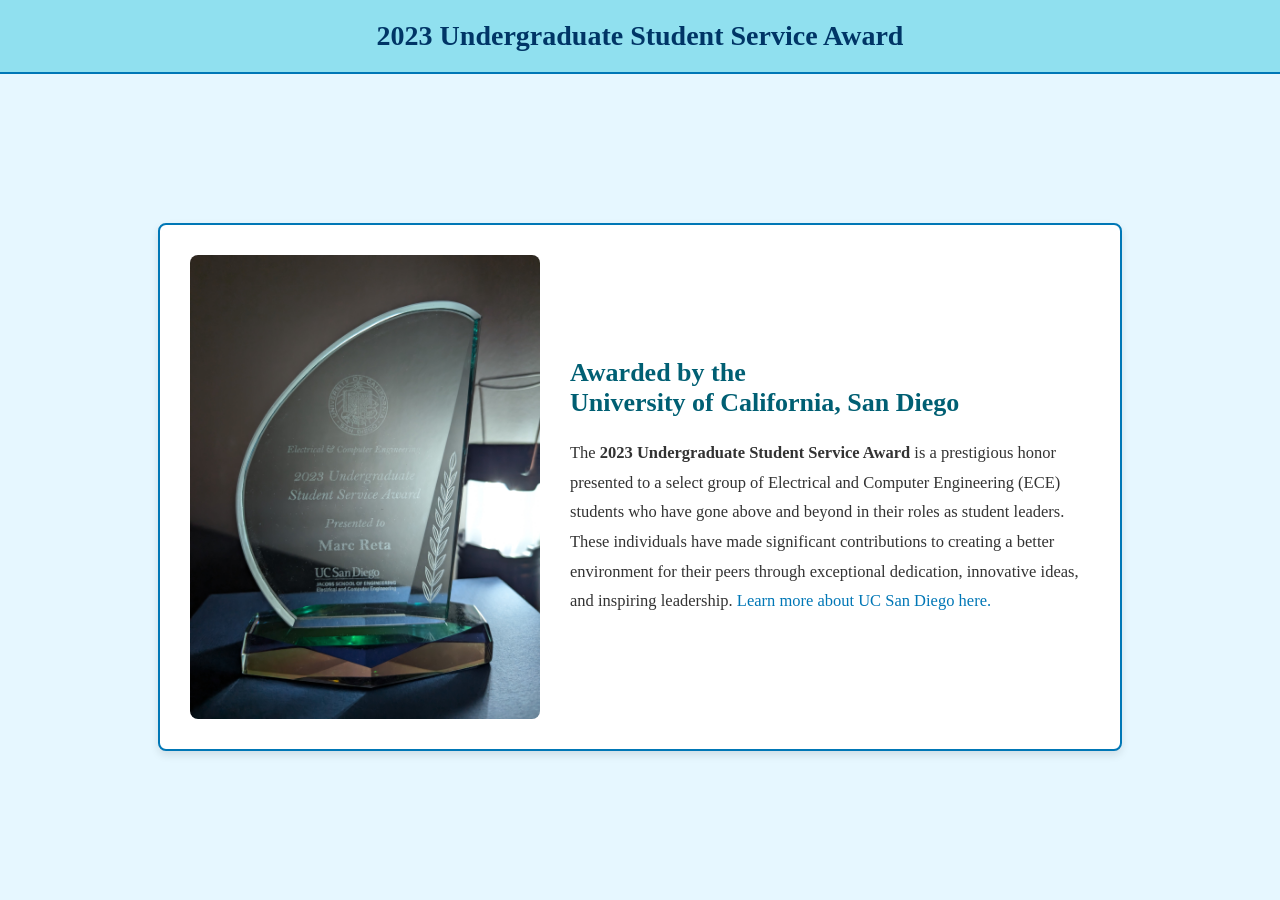
==== award.html @ 47f54c09 "first version of website" ====
<!DOCTYPE html>
<html lang="en">
<head>
  <meta charset="UTF-8">
  <meta name="viewport" content="width=device-width, initial-scale=1.0">
  <title>2023 Undergraduate Student Service Award</title>
  <style>
    body {
      font-family: "Times New Roman", Times, serif;
      background-color: #e6f7ff; 
      margin: 0;
      padding: 0;
      height: 100vh; 
      display: flex;
      flex-direction: column;
      color: #003566; 
    }

    .header {
      background-color: #90e0ef;
      color: #003566; 
      width: 100%;
      text-align: center;
      padding: 20px;
      border-bottom: 2px solid #0077b6; 
      box-sizing: border-box;
      font-size: 28px;
      font-weight: bold;
      flex-shrink: 0;
    }

    .content {
      flex: 1;
      display: flex;
      align-items: center;
      justify-content: center;
      padding: 30px;
      box-sizing: border-box;
    }

    .award-section {
      display: flex;
      flex-direction: row;
      align-items: center;
      text-align: left;
      background-color: #ffffff;
      border: 2px solid #0077b6;
      border-radius: 8px;
      padding: 30px;
      box-shadow: 0 4px 8px rgba(0, 0, 0, 0.1);
      width: 100%;
      max-width: 900px;
      gap: 30px;
    }

    .award-image {
      width: 100%;
      max-width: 350px;
      border-radius: 8px;
    }

    .award-details {
      display: flex;
      flex-direction: column;
    }

    .award-title {
      font-size: 26px;
      font-weight: bold;
      color: #005f73;
      margin-bottom: 20px;
    }

    .award-description {
      font-size: 16.5px;
      color: #333333;
      line-height: 1.8;
    }

    a {
      text-decoration: none;
      color: #0077b6;
    }

    a:hover {
      text-decoration: underline;
    }

    @media (max-width: 768px) {
      .award-section {
        flex-direction: column;
        align-items: center;
        text-align: center;
        width: 90%;
        padding: 20px;
      }

      .award-title {
        font-size: 22px;
      }

      .award-description {
        font-size: 16px;
      }

      .header {
        font-size: 24px;
        padding: 15px;
      }
    }
  </style>
</head>
<body>
  <!-- Header -->
  <div class="header">
    2023 Undergraduate Student Service Award
  </div>

  <!-- Content Section -->
  <div class="content">
    <div class="award-section">
      <img src="img/award-picture.jpg" alt="Award Picture" class="award-image">
      <div class="award-details">
        <div class="award-title">Awarded by the<br> University of California, San Diego</div>
        <div class="award-description">
          The <strong>2023 Undergraduate Student Service Award</strong> is a prestigious honor presented to a select group of 
          Electrical and Computer Engineering (ECE) students who have gone above and beyond in their roles as student leaders. 
          These individuals have made significant contributions to creating a better environment for their peers through 
          exceptional dedication, innovative ideas, and inspiring leadership.
          <a href="https://ucsd.edu" target="_blank">Learn more about UC San Diego here.</a>
        </div>
      </div>
    </div>
  </div>
</body>
</html>
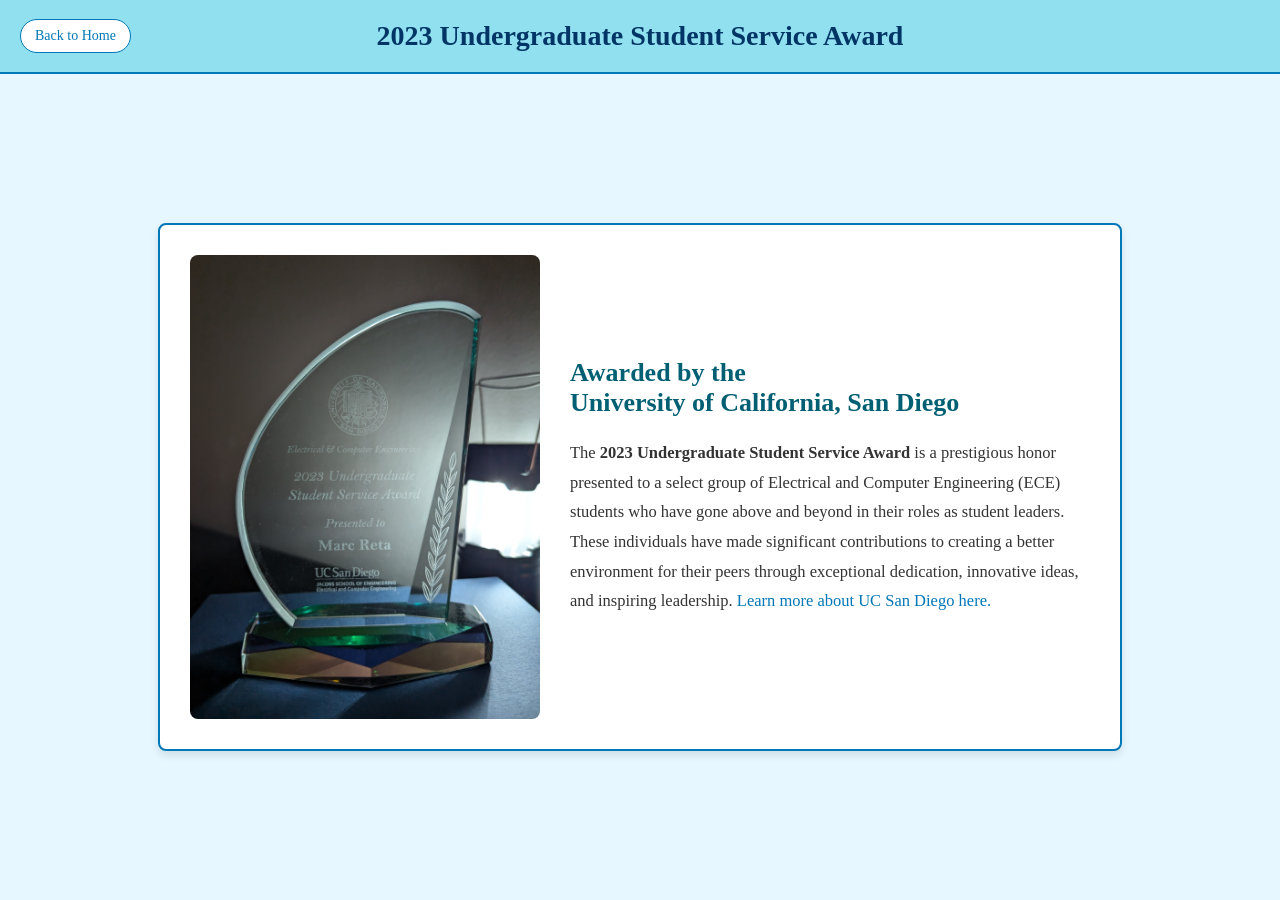
==== commit c02db786: "added metrolink experience, animations, and popups" ====
--- a/award.html
+++ b/award.html
@@ -1,136 +1,34 @@
 <!DOCTYPE html>
 <html lang="en">
-<head>
-  <meta charset="UTF-8">
-  <meta name="viewport" content="width=device-width, initial-scale=1.0">
-  <title>2023 Undergraduate Student Service Award</title>
-  <style>
-    body {
-      font-family: "Times New Roman", Times, serif;
-      background-color: #e6f7ff; 
-      margin: 0;
-      padding: 0;
-      height: 100vh; 
-      display: flex;
-      flex-direction: column;
-      color: #003566; 
-    }
-
-    .header {
-      background-color: #90e0ef;
-      color: #003566; 
-      width: 100%;
-      text-align: center;
-      padding: 20px;
-      border-bottom: 2px solid #0077b6; 
-      box-sizing: border-box;
-      font-size: 28px;
-      font-weight: bold;
-      flex-shrink: 0;
-    }
-
-    .content {
-      flex: 1;
-      display: flex;
-      align-items: center;
-      justify-content: center;
-      padding: 30px;
-      box-sizing: border-box;
-    }
-
-    .award-section {
-      display: flex;
-      flex-direction: row;
-      align-items: center;
-      text-align: left;
-      background-color: #ffffff;
-      border: 2px solid #0077b6;
-      border-radius: 8px;
-      padding: 30px;
-      box-shadow: 0 4px 8px rgba(0, 0, 0, 0.1);
-      width: 100%;
-      max-width: 900px;
-      gap: 30px;
-    }
-
-    .award-image {
-      width: 100%;
-      max-width: 350px;
-      border-radius: 8px;
-    }
-
-    .award-details {
-      display: flex;
-      flex-direction: column;
-    }
-
-    .award-title {
-      font-size: 26px;
-      font-weight: bold;
-      color: #005f73;
-      margin-bottom: 20px;
-    }
-
-    .award-description {
-      font-size: 16.5px;
-      color: #333333;
-      line-height: 1.8;
-    }
-
-    a {
-      text-decoration: none;
-      color: #0077b6;
-    }
-
-    a:hover {
-      text-decoration: underline;
-    }
-
-    @media (max-width: 768px) {
-      .award-section {
-        flex-direction: column;
-        align-items: center;
-        text-align: center;
-        width: 90%;
-        padding: 20px;
-      }
-
-      .award-title {
-        font-size: 22px;
-      }
-
-      .award-description {
-        font-size: 16px;
-      }
-
-      .header {
-        font-size: 24px;
-        padding: 15px;
-      }
-    }
-  </style>
-</head>
-<body>
-  <!-- Header -->
-  <div class="header">
-    2023 Undergraduate Student Service Award
-  </div>
-
-  <!-- Content Section -->
-  <div class="content">
-    <div class="award-section">
-      <img src="img/award-picture.jpg" alt="Award Picture" class="award-image">
-      <div class="award-details">
-        <div class="award-title">Awarded by the<br> University of California, San Diego</div>
-        <div class="award-description">
-          The <strong>2023 Undergraduate Student Service Award</strong> is a prestigious honor presented to a select group of 
-          Electrical and Computer Engineering (ECE) students who have gone above and beyond in their roles as student leaders. 
-          These individuals have made significant contributions to creating a better environment for their peers through 
-          exceptional dedication, innovative ideas, and inspiring leadership.
-          <a href="https://ucsd.edu" target="_blank">Learn more about UC San Diego here.</a>
-        </div>
-      </div>
-    </div>
-  </div>
-</body>
-</html>
+<head>
+  <meta charset="UTF-8">
+  <meta name="viewport" content="width=device-width, initial-scale=1.0">
+  <title>2023 Undergraduate Student Service Award</title>
+  <link rel="stylesheet" href="/css/detail-pages.css">
+</head>
+<body>
+  <!-- Header -->
+  <div class="header">
+    <a href="/index.html" class="back-button">Back to Home</a>
+    <div class="header-title">2023 Undergraduate Student Service Award</div>
+  </div>
+
+  <!-- Content Section -->
+  <div class="content">
+    <div class="detail-card">
+      <img src="img/award-picture.jpg" alt="Award Picture" class="detail-image">
+      <div class="detail-copy">
+        <div class="detail-copy-title">Awarded by the<br> University of California, San Diego</div>
+        <div class="detail-copy-body">
+          The <strong>2023 Undergraduate Student Service Award</strong> is a prestigious honor presented to a select group of 
+          Electrical and Computer Engineering (ECE) students who have gone above and beyond in their roles as student leaders. 
+          These individuals have made significant contributions to creating a better environment for their peers through 
+          exceptional dedication, innovative ideas, and inspiring leadership.
+          <a href="https://ucsd.edu" target="_blank">Learn more about UC San Diego here.</a>
+        </div>
+      </div>
+    </div>
+  </div>
+  <script src="/js/detail-pages.js"></script>
+</body>
+</html>
--- a/css/detail-pages.css
+++ b/css/detail-pages.css
@@ -0,0 +1,200 @@
+@keyframes headerTextReveal {
+  from {
+    opacity: 0.45;
+    transform: translateY(8px);
+  }
+  to {
+    opacity: 1;
+    transform: translateY(0);
+  }
+}
+
+@keyframes cardReveal {
+  from {
+    opacity: 0.55;
+    transform: translateY(10px) scale(0.99);
+  }
+  to {
+    opacity: 1;
+    transform: translateY(0) scale(1);
+  }
+}
+
+body {
+  font-family: "Times New Roman", Times, serif;
+  background-color: #e6f7ff;
+  margin: 0;
+  padding: 0;
+  height: 100vh;
+  display: flex;
+  flex-direction: column;
+  color: #003566;
+  scrollbar-color: #7bb9d6 #dff2f8;
+  scrollbar-width: thin;
+}
+
+::-webkit-scrollbar {
+  width: 10px;
+  height: 10px;
+}
+
+::-webkit-scrollbar-track {
+  background: #dff2f8;
+}
+
+::-webkit-scrollbar-thumb {
+  background: #7bb9d6;
+  border-radius: 999px;
+  border: 2px solid #dff2f8;
+}
+
+::-webkit-scrollbar-thumb:hover {
+  background: #5fa6c9;
+}
+
+.header {
+  background-color: #90e0ef;
+  color: #003566;
+  width: 100%;
+  padding: 20px;
+  border-bottom: 2px solid #0077b6;
+  box-sizing: border-box;
+  flex-shrink: 0;
+  display: flex;
+  align-items: center;
+  justify-content: center;
+  position: relative;
+}
+
+.back-button {
+  position: absolute;
+  left: 20px;
+  top: 50%;
+  transform: translateY(-50%);
+  padding: 8px 14px;
+  border: 1px solid #0077b6;
+  border-radius: 999px;
+  background-color: #ffffff;
+  color: #0077b6;
+  font-size: 14px;
+  text-decoration: none;
+  transition: transform 0.2s ease, background-color 0.2s ease, color 0.2s ease, box-shadow 0.2s ease;
+}
+
+.back-button:hover {
+  text-decoration: none;
+  background-color: #0077b6;
+  color: #ffffff;
+  transform: translateY(calc(-50% - 1px));
+  box-shadow: 0 6px 14px rgba(0, 0, 0, 0.08);
+}
+
+.header-title {
+  font-size: 28px;
+  font-weight: bold;
+  animation: headerTextReveal 0.55s ease-out;
+}
+
+.content {
+  flex: 1;
+  display: flex;
+  align-items: center;
+  justify-content: center;
+  padding: 30px;
+  box-sizing: border-box;
+}
+
+.detail-card {
+  display: flex;
+  flex-direction: row;
+  align-items: center;
+  text-align: left;
+  background-color: #ffffff;
+  border: 2px solid #0077b6;
+  border-radius: 8px;
+  padding: 30px;
+  box-shadow: 0 4px 8px rgba(0, 0, 0, 0.1);
+  width: 100%;
+  max-width: 900px;
+  gap: 30px;
+  animation: cardReveal 0.55s ease-out;
+  transition: transform 0.28s ease, box-shadow 0.28s ease, border-color 0.28s ease;
+}
+
+.detail-card:hover {
+  transform: translateY(-4px);
+  box-shadow: 0 14px 28px rgba(0, 0, 0, 0.14);
+  border-color: #0096c7;
+}
+
+.detail-image,
+.detail-video {
+  width: 100%;
+  max-width: 350px;
+  border-radius: 8px;
+}
+
+.detail-copy {
+  display: flex;
+  flex-direction: column;
+}
+
+.detail-copy-title {
+  font-size: 26px;
+  font-weight: bold;
+  color: #005f73;
+  margin-bottom: 20px;
+}
+
+.detail-copy-body {
+  font-size: 16.5px;
+  color: #333333;
+  line-height: 1.8;
+}
+
+a {
+  text-decoration: none;
+  color: #0077b6;
+  transition: color 0.2s ease, opacity 0.2s ease;
+}
+
+a:hover {
+  text-decoration: underline;
+}
+
+@media (max-width: 768px) {
+  .detail-card {
+    flex-direction: column;
+    align-items: center;
+    text-align: center;
+    width: 90%;
+    padding: 20px;
+  }
+
+  .detail-copy-title {
+    font-size: 22px;
+  }
+
+  .detail-copy-body {
+    font-size: 16px;
+  }
+
+  .header {
+    padding: 15px;
+    flex-direction: column;
+    gap: 12px;
+  }
+
+  .header-title {
+    font-size: 24px;
+  }
+
+  .back-button {
+    position: static;
+    transform: none;
+  }
+
+  .back-button:hover {
+    transform: translateY(-1px);
+  }
+}
